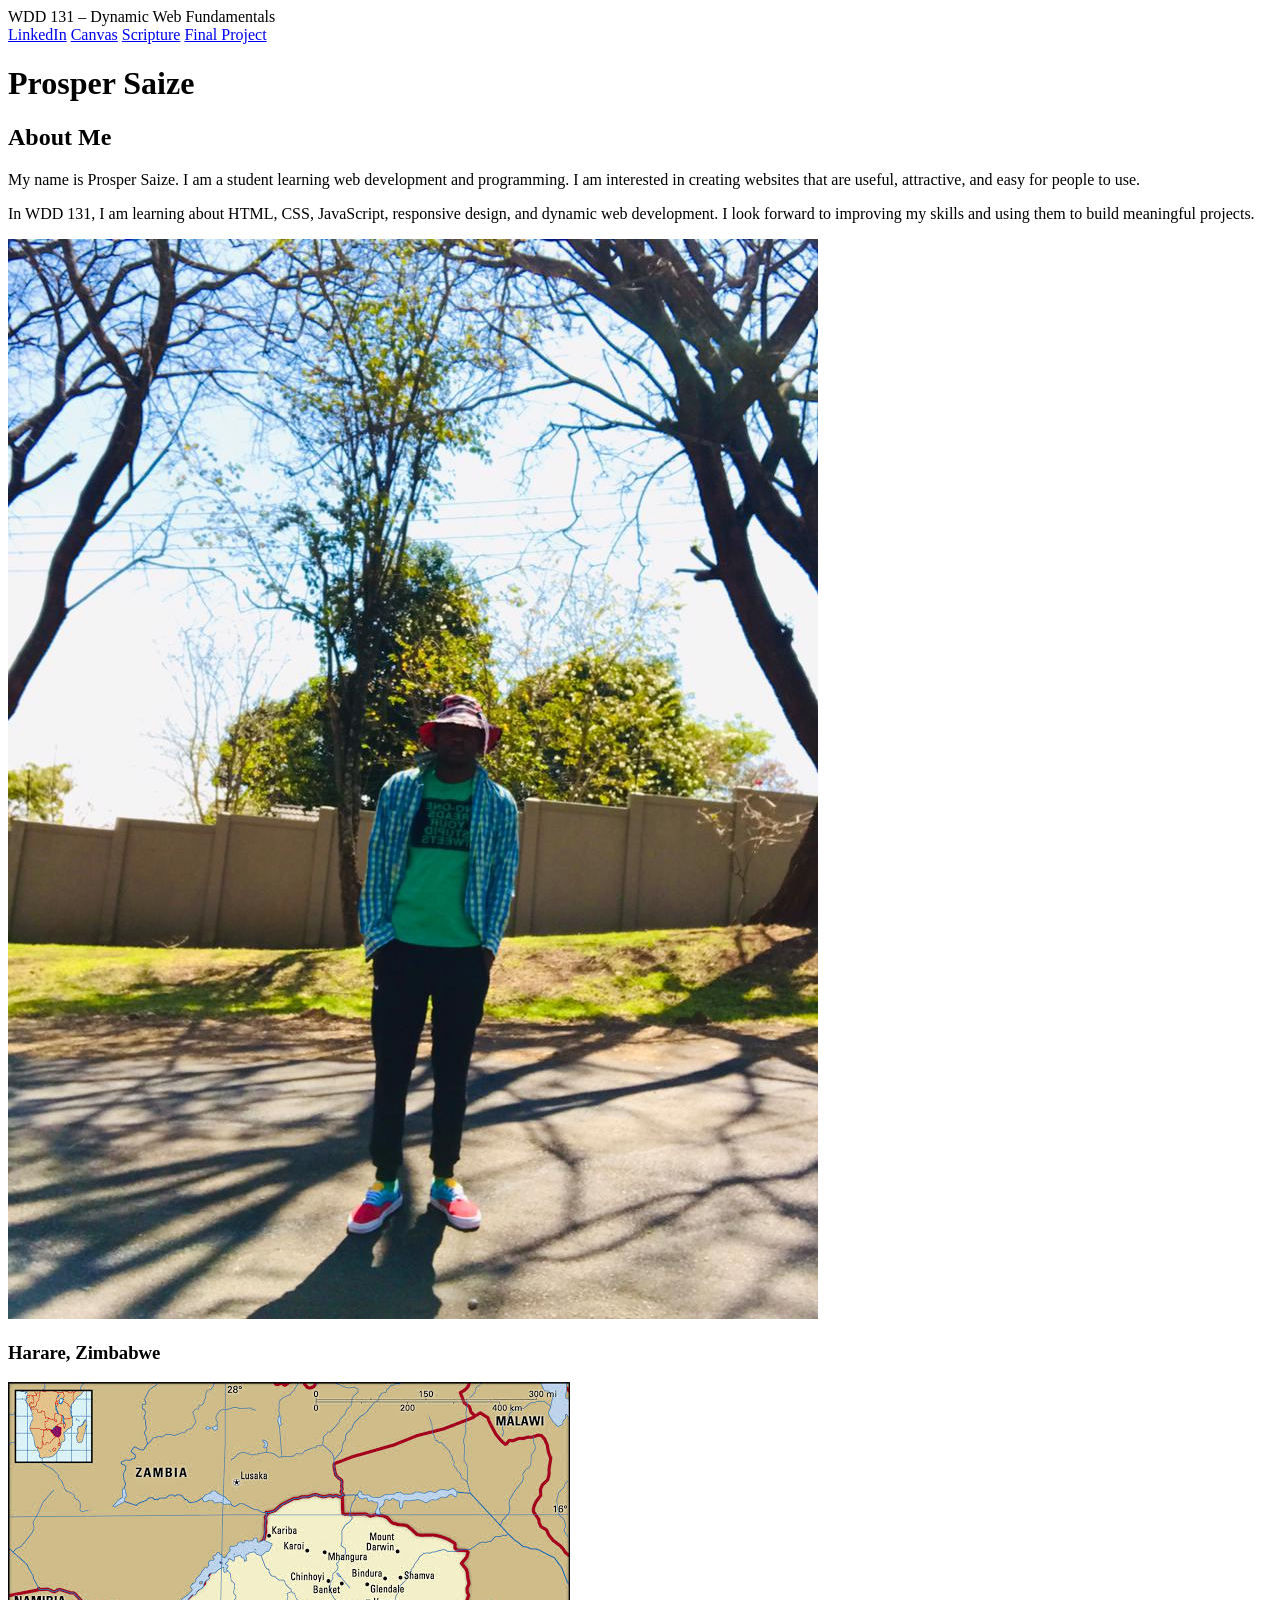
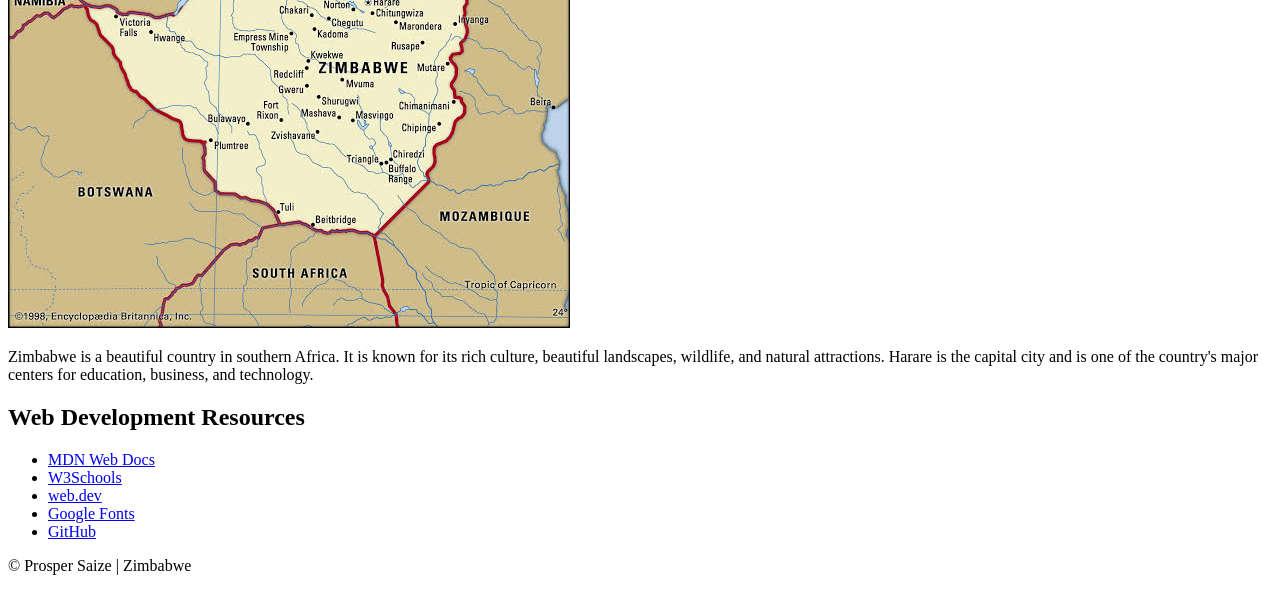
==== index.html @ da6a2f5a "hw" ====
<!DOCTYPE html>
<html lang="en">
<head>
    <meta charset="UTF-8">
    <meta name="viewport" content="width=device-width, initial-scale=1.0">
    <meta name="description" content="WDD 131 – Dynamic Web Fundamentals course landing page for Prosper Saize, featuring information about web development, JavaScript, HTML, CSS, and Zimbabwe.">
    <meta name="author" content="Prosper Saize">

    <title>WDD 131 – Dynamic Web Fundamentals – Prosper Saize</title>

    <link rel="preconnect" href="https://fonts.googleapis.com">
    <link rel="preconnect" href="https://fonts.gstatic.com" crossorigin>
    <link href="https://fonts.googleapis.com/css2?family=Montserrat:wght@400;600;700&family=Roboto:wght@400;500&display=swap" rel="stylesheet">

    <link rel="stylesheet" href="styles/base.css">
    <script src="scripts/getdates.js" defer></script>
</head>

<body>

    <header>
        <span id="course-title">WDD 131 – Dynamic Web Fundamentals</span>

        <nav>
            <a href="https://www.linkedin.com/" target="_blank" rel="noopener noreferrer">LinkedIn</a>
            <a href="https://byupw.instructure.com/" target="_blank" rel="noopener noreferrer">Canvas</a>
            <a href="https://www.churchofjesuschrist.org/study/scriptures" target="_blank" rel="noopener noreferrer">Scripture</a>
            <a href="#">Final Project</a>
        </nav>
    </header>

    <main>
        <h1>Prosper Saize</h1>

        <div class="cards">

            <section class="card">
                <h2>About Me</h2>

                <div class="about-content">
                    <div>
                        <p>
                            My name is Prosper Saize. I am a student learning
                            web development and programming. I am interested in
                            creating websites that are useful, attractive, and
                            easy for people to use.
                        </p>

                        <p>
                            In WDD 131, I am learning about HTML, CSS, JavaScript,
                            responsive design, and dynamic web development. I look
                            forward to improving my skills and using them to build
                            meaningful projects.
                        </p>
                    </div>

                    <img src="images/profile.jpeg" alt="Portrait of Prosper Saize">
                </div>

                <h3>Harare, Zimbabwe</h3>

                <div class="location-content">
                    <img src="images/zim.jpg" alt="Landscape representing Zimbabwe">

                    <p>
                        Zimbabwe is a beautiful country in southern Africa.
                        It is known for its rich culture, beautiful landscapes,
                        wildlife, and natural attractions. Harare is the capital
                        city and is one of the country's major centers for
                        education, business, and technology.
                    </p>
                </div>
            </section>

            <section class="card">
                <h2>Web Development Resources</h2>

                <ul>
                    <li>
                        <a href="https://developer.mozilla.org/" target="_blank" rel="noopener noreferrer">
                            MDN Web Docs
                        </a>
                    </li>

                    <li>
                        <a href="https://www.w3schools.com/" target="_blank" rel="noopener noreferrer">
                            W3Schools
                        </a>
                    </li>

                    <li>
                        <a href="https://web.dev/" target="_blank" rel="noopener noreferrer">
                            web.dev
                        </a>
                    </li>

                    <li>
                        <a href="https://fonts.google.com/" target="_blank" rel="noopener noreferrer">
                            Google Fonts
                        </a>
                    </li>

                    <li>
                        <a href="https://github.com/" target="_blank" rel="noopener noreferrer">
                            GitHub
                        </a>
                    </li>
                </ul>
            </section>

        </div>
    </main>

    <footer>
        <p>
            &copy; <span id="currentyear"></span> Prosper Saize | Zimbabwe
        </p>

        <p id="lastModified"></p>
    </footer>

</body>
</html>
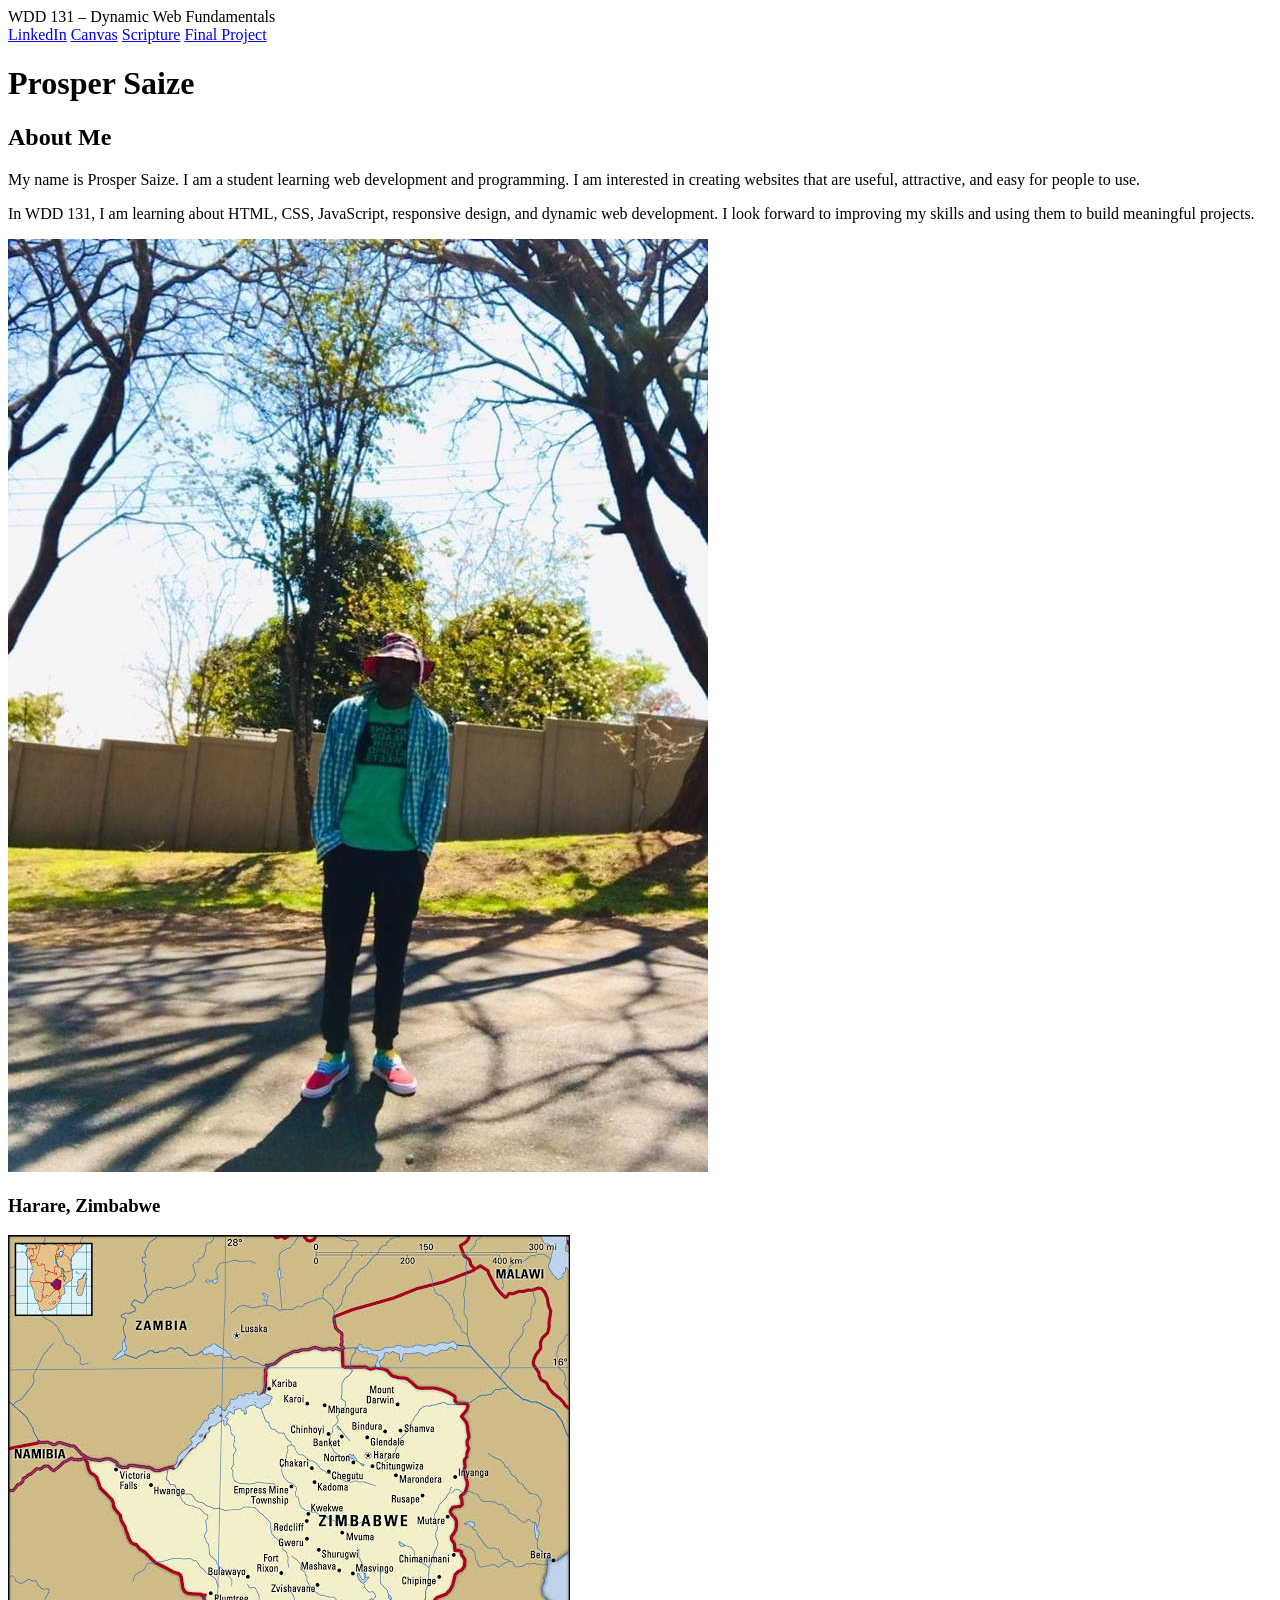
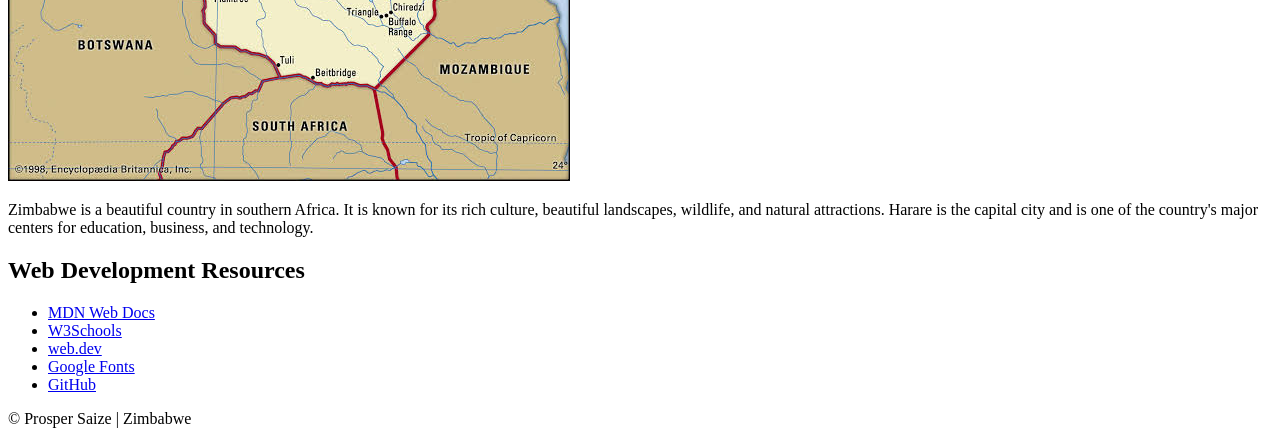
==== commit df15812e: "1" ====
--- a/index.html
+++ b/index.html
@@ -54,7 +54,7 @@
                         </p>
                     </div>
 
-                    <img src="images/profile.jpeg" alt="Portrait of Prosper Saize">
+                    <img src="images/profile (2).jpeg" alt="Portrait of Prosper Saize">
                 </div>
 
                 <h3>Harare, Zimbabwe</h3>
@@ -120,4 +120,4 @@
     </footer>
 
 </body>
-</html>+</html>
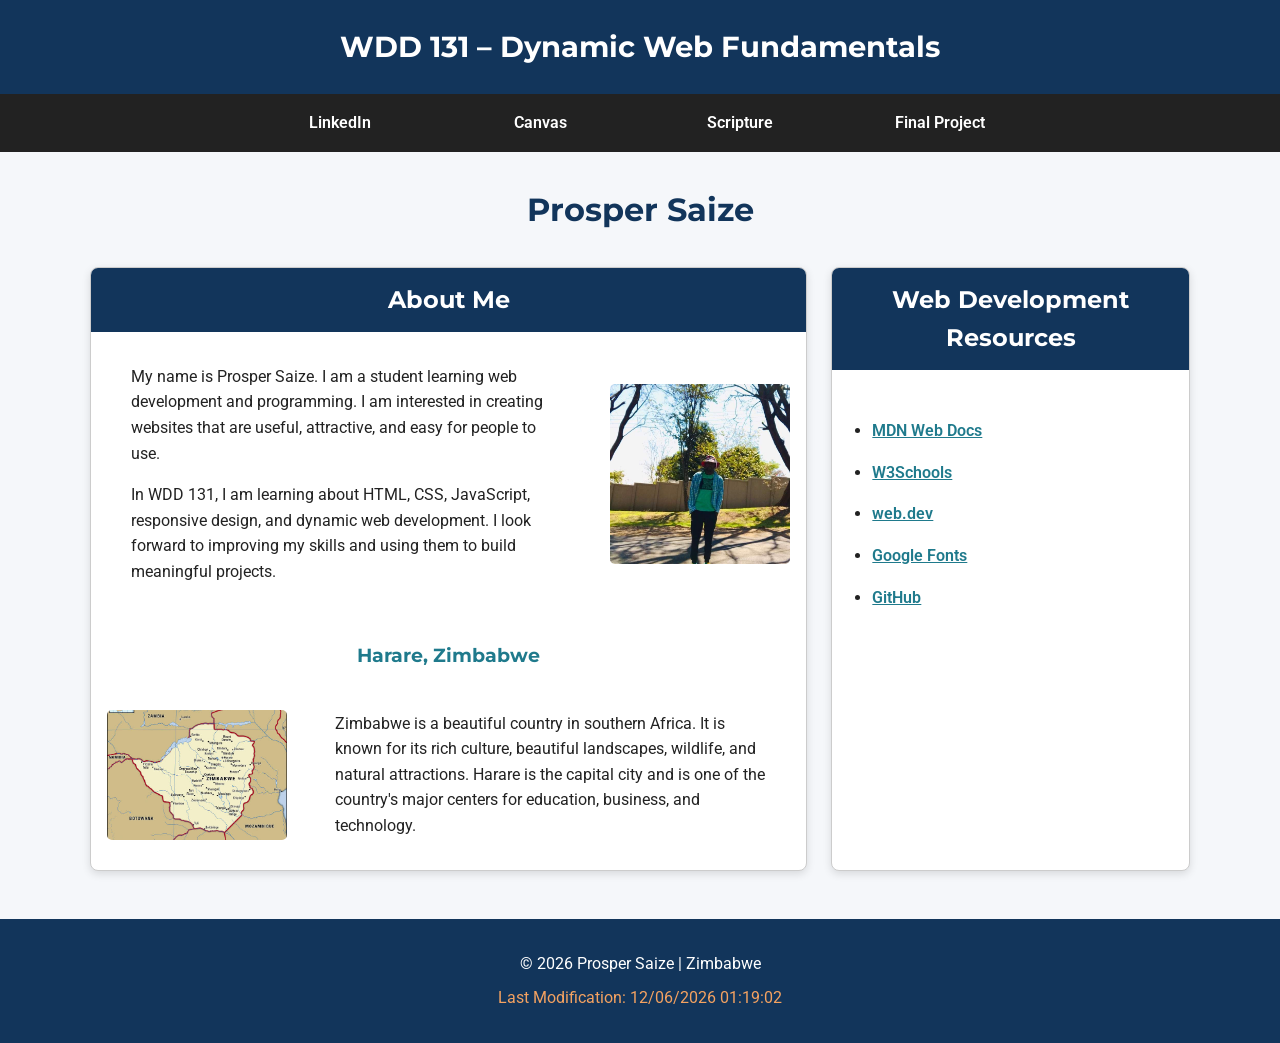
==== commit 25466add: "w" ====
--- a/index.html
+++ b/index.html
@@ -54,7 +54,7 @@
                         </p>
                     </div>
 
-                    <img src="images/profile (2).jpeg" alt="Portrait of Prosper Saize">
+                    <img src="images/myprofile.jpeg" alt="Portrait of Prosper Saize">
                 </div>
 
                 <h3>Harare, Zimbabwe</h3>
@@ -112,6 +112,7 @@
     </main>
 
     <footer>
+    
         <p>
             &copy; <span id="currentyear"></span> Prosper Saize | Zimbabwe
         </p>
--- a/styles/base.css
+++ b/styles/base.css
@@ -0,0 +1,220 @@
+:root {
+    --primary-color: #12355b;
+    --secondary-color: #1f7a8c;
+    --accent-color: #f4a261;
+    --light-color: #f5f7fa;
+    --dark-color: #222222;
+    --white: #ffffff;
+    --border-color: #cccccc;
+
+    --heading-font: "Montserrat", sans-serif;
+    --body-font: "Roboto", sans-serif;
+}
+
+* {
+    box-sizing: border-box;
+}
+
+body {
+    margin: 0;
+    font-family: var(--body-font);
+    color: var(--dark-color);
+    background-color: var(--light-color);
+    line-height: 1.6;
+}
+
+/* HEADER */
+
+header {
+    background-color: var(--primary-color);
+    color: var(--white);
+}
+
+#course-title {
+    display: block;
+    text-align: center;
+    padding: 1.5rem 1rem;
+    font-family: var(--heading-font);
+    font-size: 1.8rem;
+    font-weight: 700;
+}
+
+/* NAVIGATION */
+
+nav {
+    display: flex;
+    justify-content: center;
+    align-items: center;
+    background-color: var(--dark-color);
+}
+
+nav a {
+    flex: 1;
+    max-width: 200px;
+    padding: 1rem;
+    color: var(--white);
+    text-decoration: none;
+    text-align: center;
+    font-weight: 600;
+    transition: background-color 0.3s ease, color 0.3s ease;
+}
+
+nav a:hover {
+    background-color: var(--accent-color);
+    color: var(--dark-color);
+}
+
+/* MAIN */
+
+main {
+    width: 90%;
+    max-width: 1100px;
+    margin: 2rem auto;
+}
+
+h1 {
+    text-align: center;
+    font-family: var(--heading-font);
+    color: var(--primary-color);
+    margin-bottom: 2rem;
+}
+
+/* GRID */
+
+.cards {
+    display: grid;
+    grid-template-columns: 2fr 1fr;
+    gap: 1.5rem;
+}
+
+/* CARDS */
+
+.card {
+    background-color: var(--white);
+    border: 1px solid var(--border-color);
+    border-radius: 8px;
+    overflow: hidden;
+    box-shadow: 0 3px 8px rgba(0, 0, 0, 0.12);
+}
+
+.card h2 {
+    margin: 0;
+    padding: 0.8rem;
+    background-color: var(--primary-color);
+    color: var(--white);
+    text-align: center;
+    font-family: var(--heading-font);
+}
+
+.card h3 {
+    margin: 1.5rem 1.5rem 0.5rem;
+    text-align: center;
+    color: var(--secondary-color);
+    font-family: var(--heading-font);
+}
+
+.card p {
+    margin: 1rem 1.5rem;
+}
+
+/* ABOUT SECTION */
+
+.about-content {
+    display: grid;
+    grid-template-columns: 1fr 180px;
+    gap: 1.5rem;
+    align-items: center;
+    padding: 1rem;
+}
+
+.about-content img {
+    width: 100%;
+    height: 180px;
+    object-fit: cover;
+    border-radius: 5px;
+}
+
+.location-content {
+    display: grid;
+    grid-template-columns: 180px 1fr;
+    gap: 1.5rem;
+    align-items: center;
+    padding: 1rem;
+}
+
+.location-content img {
+    width: 100%;
+    height: 130px;
+    object-fit: cover;
+    border-radius: 5px;
+}
+
+/* RESOURCE CARD */
+
+.card ul {
+    padding: 2rem 2.5rem;
+}
+
+.card li {
+    margin-bottom: 1rem;
+}
+
+.card a {
+    color: var(--secondary-color);
+    font-weight: 600;
+}
+
+.card a:hover {
+    color: var(--primary-color);
+}
+
+/* FOOTER */
+
+footer {
+    margin-top: 3rem;
+    padding: 1.5rem;
+    background-color: var(--primary-color);
+    color: var(--white);
+    text-align: center;
+}
+
+footer p {
+    margin: 0.5rem;
+}
+
+#lastModified {
+    color: var(--accent-color);
+}
+
+/* RESPONSIVE DESIGN */
+
+@media (max-width: 700px) {
+
+    nav {
+        flex-direction: column;
+    }
+
+    nav a {
+        width: 100%;
+        max-width: none;
+    }
+
+    .cards {
+        grid-template-columns: 1fr;
+    }
+
+    .about-content,
+    .location-content {
+        grid-template-columns: 1fr;
+    }
+
+    .about-content img,
+    .location-content img {
+        width: 180px;
+        margin: 0 auto;
+    }
+
+    #course-title {
+        font-size: 1.4rem;
+    }
+}
